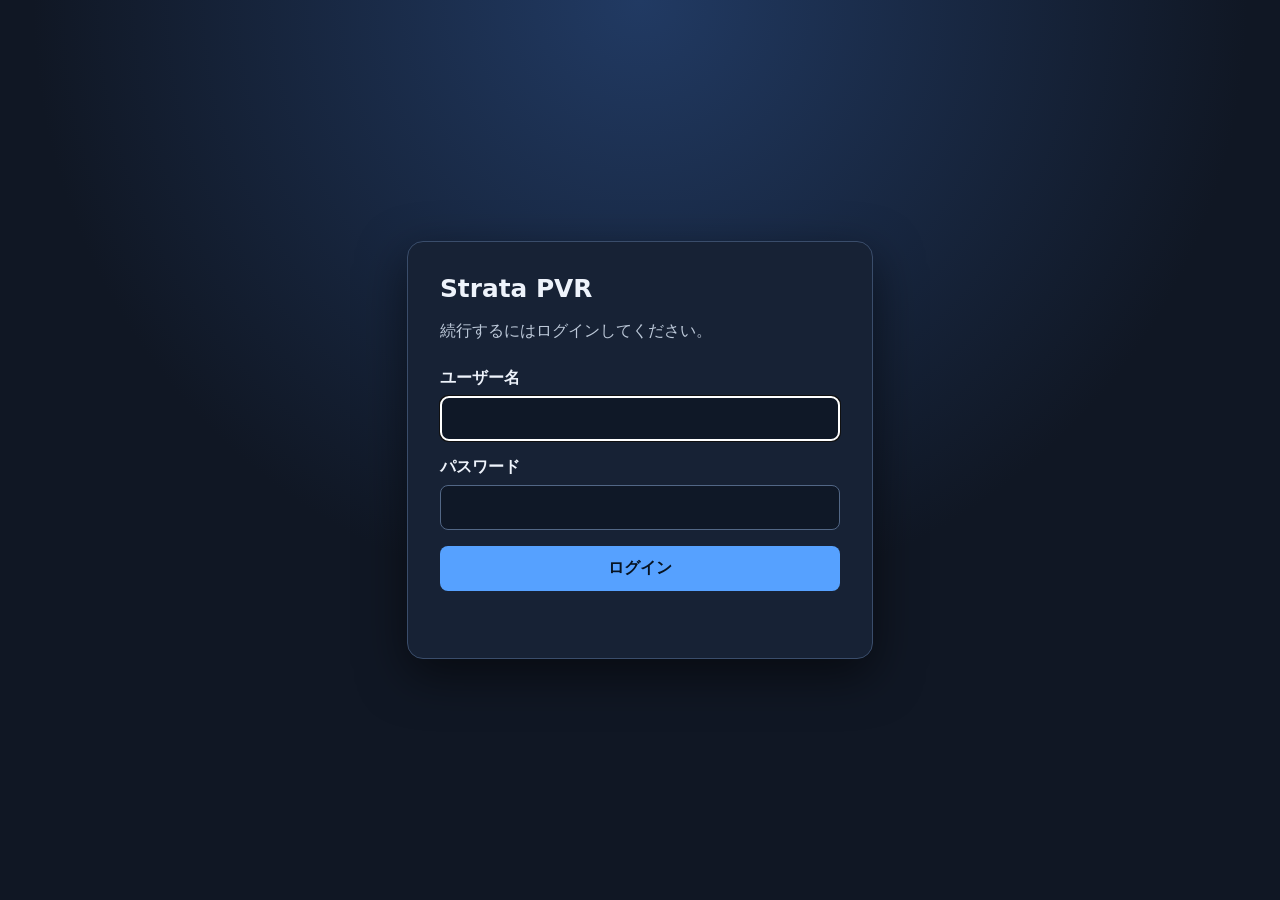
==== web/login.html @ fd9cdd20 "Add session login and API token authentication" ====
<!doctype html>
<html lang="ja">
<head>
  <meta charset="utf-8">
  <meta name="viewport" content="width=device-width, initial-scale=1">
  <title>ログイン | Strata PVR</title>
  <style>
    :root { color-scheme: dark; font-family: system-ui, sans-serif; background: #101724; color: #eef3fb; }
    body { min-height: 100vh; margin: 0; display: grid; place-items: center; background: radial-gradient(circle at top, #213a63, #101724 55%); }
    main { width: min(100% - 2rem, 25rem); padding: 2rem; border: 1px solid #3a4d6b; border-radius: 1rem; background: #172235; box-shadow: 0 1rem 3rem #0008; }
    h1 { margin: 0 0 .4rem; font-size: 1.55rem; } p { color: #bdc9d9; line-height: 1.55; }
    form { display: grid; gap: 1rem; margin-top: 1.5rem; } label { display: grid; gap: .45rem; font-weight: 600; }
    input, button { font: inherit; border-radius: .5rem; padding: .75rem; } input { border: 1px solid #526786; background: #0f1827; color: inherit; }
    button { border: 0; background: #56a1ff; color: #071321; font-weight: 700; cursor: pointer; } button:disabled { opacity: .65; cursor: wait; }
    #error { min-height: 1.4em; color: #ffb4ab; margin: .8rem 0 0; }
  </style>
</head>
<body>
  <main>
    <h1>Strata PVR</h1>
    <p>続行するにはログインしてください。</p>
    <form id="loginForm">
      <label>ユーザー名<input id="username" name="username" autocomplete="username" required autofocus></label>
      <label>パスワード<input id="password" name="password" type="password" autocomplete="current-password" required></label>
      <button id="submit" type="submit">ログイン</button>
    </form>
    <p id="error" role="alert"></p>
  </main>
  <script>
    (function () {
      var form = document.getElementById("loginForm");
      var button = document.getElementById("submit");
      var error = document.getElementById("error");
      form.addEventListener("submit", function (event) {
        event.preventDefault();
        error.textContent = "";
        button.disabled = true;
        fetch("/api/auth/login", {
          method: "POST",
          credentials: "same-origin",
          headers: { "Content-Type": "application/json" },
          body: JSON.stringify({ username: document.getElementById("username").value, password: document.getElementById("password").value })
        }).then(function (response) {
          if (!response.ok) { throw new Error("ユーザー名またはパスワードが正しくありません。"); }
          window.location.assign("/");
        }).catch(function (err) {
          error.textContent = err.message || "ログインに失敗しました。";
          button.disabled = false;
        });
      });
    }());
  </script>
</body>
</html>
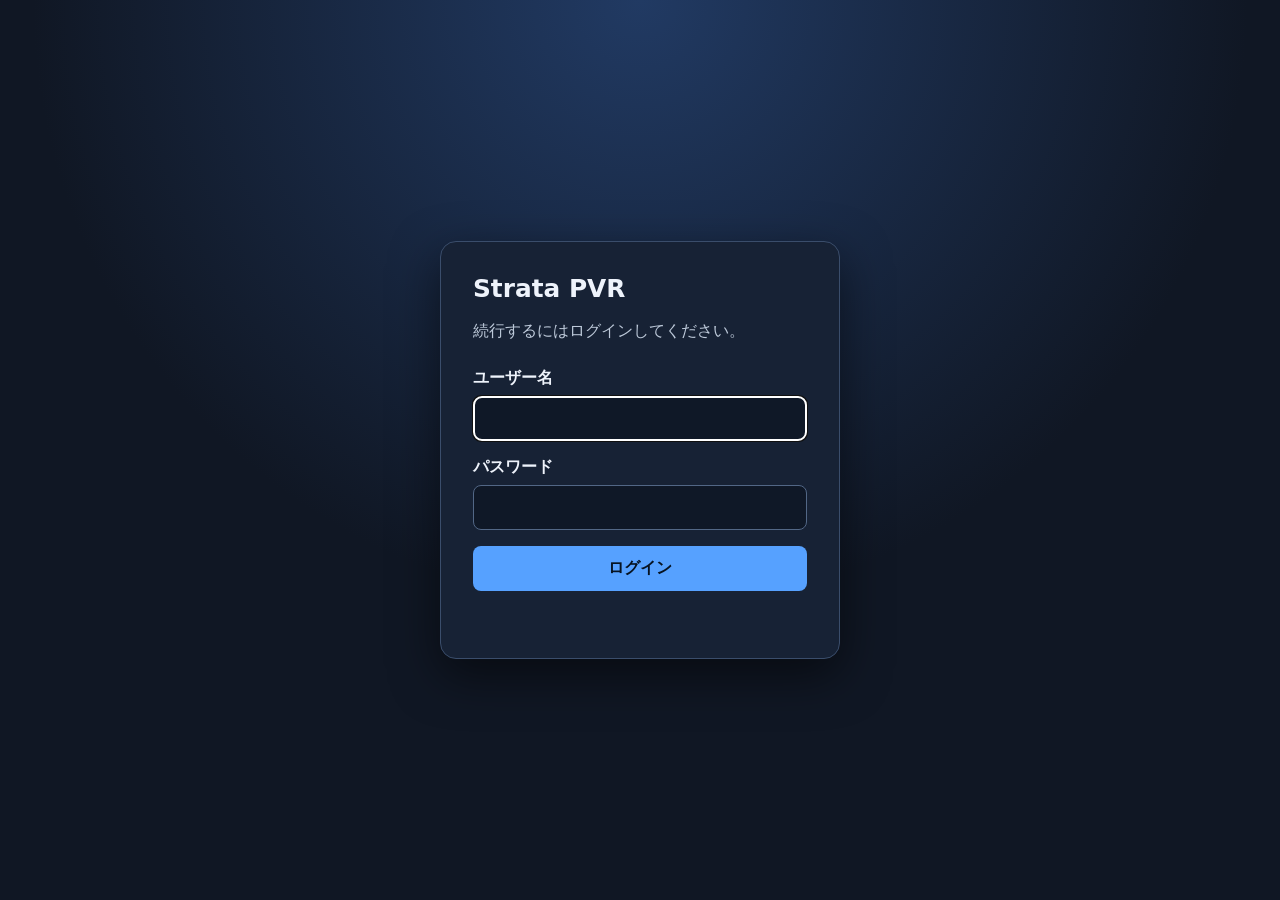
==== commit e1262222: "fix: harden web UI layout login and live playback loading" ====
--- a/web/login.html
+++ b/web/login.html
@@ -5,14 +5,16 @@
   <meta name="viewport" content="width=device-width, initial-scale=1">
   <title>ログイン | Strata PVR</title>
   <style>
+    *, *::before, *::after { box-sizing: border-box; }
     :root { color-scheme: dark; font-family: system-ui, sans-serif; background: #101724; color: #eef3fb; }
     body { min-height: 100vh; margin: 0; display: grid; place-items: center; background: radial-gradient(circle at top, #213a63, #101724 55%); }
     main { width: min(100% - 2rem, 25rem); padding: 2rem; border: 1px solid #3a4d6b; border-radius: 1rem; background: #172235; box-shadow: 0 1rem 3rem #0008; }
     h1 { margin: 0 0 .4rem; font-size: 1.55rem; } p { color: #bdc9d9; line-height: 1.55; }
-    form { display: grid; gap: 1rem; margin-top: 1.5rem; } label { display: grid; gap: .45rem; font-weight: 600; }
+    form { display: grid; gap: 1rem; margin-top: 1.5rem; min-width: 0; } label { display: grid; gap: .45rem; font-weight: 600; min-width: 0; }
     input, button { font: inherit; border-radius: .5rem; padding: .75rem; } input { border: 1px solid #526786; background: #0f1827; color: inherit; }
     button { border: 0; background: #56a1ff; color: #071321; font-weight: 700; cursor: pointer; } button:disabled { opacity: .65; cursor: wait; }
     #error { min-height: 1.4em; color: #ffb4ab; margin: .8rem 0 0; }
+    input { width: 100%; min-width: 0; } #error { overflow-wrap: anywhere; }
   </style>
 </head>
 <body>
@@ -31,21 +33,47 @@
       var form = document.getElementById("loginForm");
       var button = document.getElementById("submit");
       var error = document.getElementById("error");
+      var submitting = false;
       form.addEventListener("submit", function (event) {
         event.preventDefault();
+        if (submitting) { return; }
+        submitting = true;
         error.textContent = "";
         button.disabled = true;
-        fetch("/api/auth/login", {
+        button.setAttribute("aria-busy", "true");
+        var controller = typeof window.AbortController === "function" ? new window.AbortController() : null;
+        var timer;
+        var timeout = new Promise(function (resolve, reject) {
+          timer = window.setTimeout(function () {
+            if (controller) { controller.abort(); }
+            var failure = new Error("ログインの応答待ちがタイムアウトしました。");
+            failure.name = "AbortError";
+            reject(failure);
+          }, 15000);
+        });
+        Promise.race([timeout, fetch("/api/auth/login", {
           method: "POST",
           credentials: "same-origin",
+          signal: controller ? controller.signal : undefined,
           headers: { "Content-Type": "application/json" },
           body: JSON.stringify({ username: document.getElementById("username").value, password: document.getElementById("password").value })
-        }).then(function (response) {
-          if (!response.ok) { throw new Error("ユーザー名またはパスワードが正しくありません。"); }
+        })]).then(function (response) {
+          if (!response.ok) {
+            var message = "ログイン処理に失敗しました。再試行してください。";
+            if (response.status === 401) { message = "ユーザー名またはパスワードが正しくありません。入力内容を確認して再試行してください。"; }
+            else if (response.status === 403) { message = "ログインが許可されていません。接続先とアクセス権を確認して再試行してください。"; }
+            else if (response.status === 429) { message = "ログインの試行が多すぎます。しばらく待ってから再試行してください。"; }
+            else if (response.status >= 500) { message = "サーバーでログイン処理に失敗しました。しばらく待ってから再試行してください。"; }
+            throw new Error(message);
+          }
           window.location.assign("/");
         }).catch(function (err) {
-          error.textContent = err.message || "ログインに失敗しました。";
+          error.textContent = err.name === "AbortError" ? "サーバーからの応答がありません。接続を確認して再試行してください。" : err.name === "TypeError" ? "サーバーに接続できません。接続を確認して再試行してください。" : err.message;
+          submitting = false;
           button.disabled = false;
+        }).finally(function () {
+          window.clearTimeout(timer);
+          button.removeAttribute("aria-busy");
         });
       });
     }());
